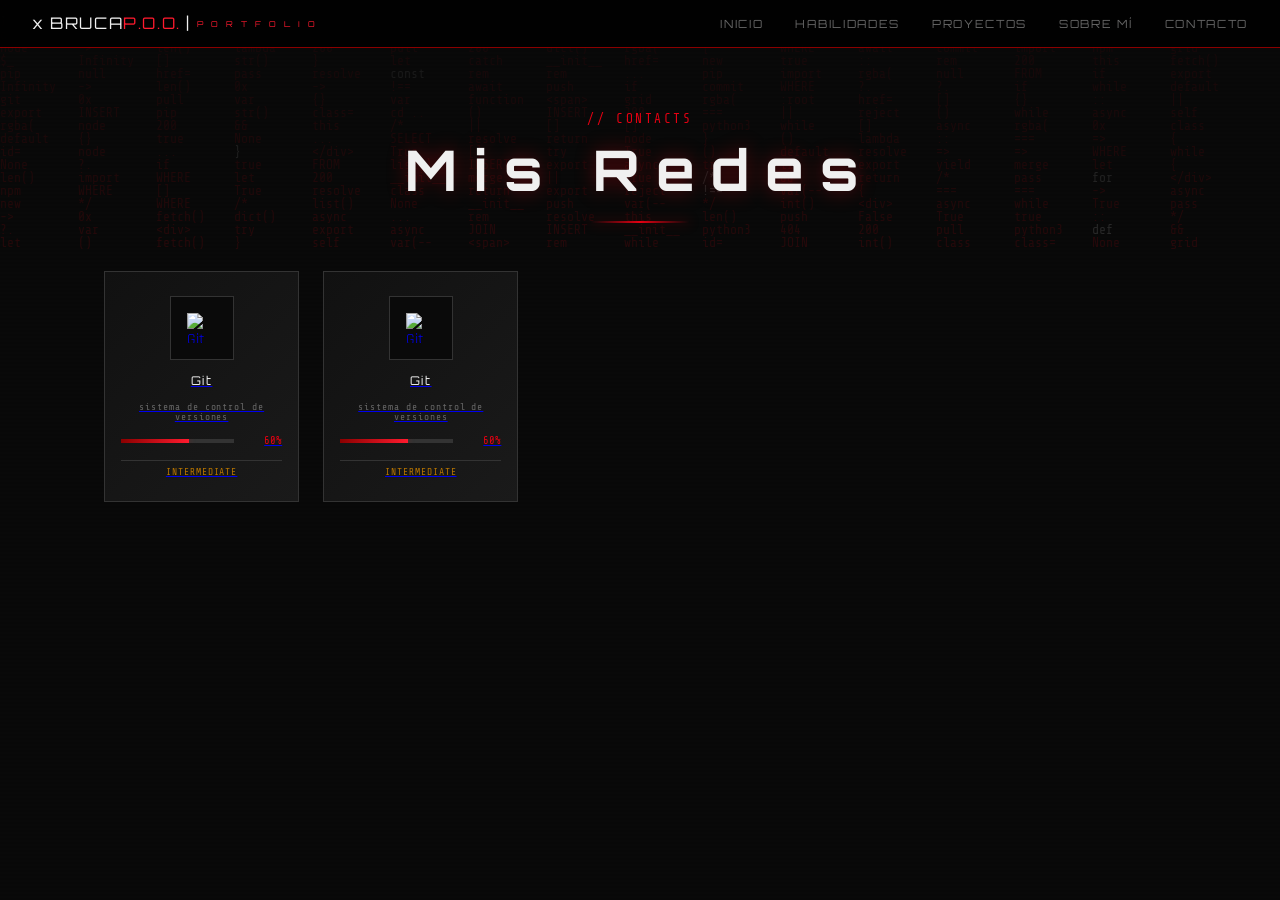
==== Contactos.html @ d3373715 "cambios en los detalles" ====
<!DOCTYPE html>
<html lang="es">
<head>
  <meta charset="UTF-8" />
  <meta name="viewport" content="width=device-width, initial-scale=1.0"/>
  <title>x BRUCAP.O.O. — Portfolio</title>

  <link rel="preconnect" href="https://fonts.googleapis.com"/>
  <link rel="preconnect" href="https://fonts.gstatic.com" crossorigin/>
  <link href="https://fonts.googleapis.com/css2?family=Share+Tech+Mono&family=Orbitron:wght@400;700;900&family=Rajdhani:wght@300;400;600;700&display=swap" rel="stylesheet"/>
  <link href="https://fonts.googleapis.com/css2?family=Material+Symbols+Outlined:opsz,wght,FILL,GRAD@24,200,0,0" rel="stylesheet"/>

  <link rel="stylesheet" href="styles.css"/>
</head>
<body>

  <!-- Fondo animado de código cayendo -->
  <canvas id="matrix-canvas"></canvas>
  <!-- Efecto de líneas horizontales tipo CRT -->
  <div class="scanlines"></div>

  <!-- =============================================
       NAVBAR
  ============================================= -->
  <nav class="navbar" id="navbar">
    <div class="nav-logo">
      <span class="nav-logo-text">x BRUCA<span class="nav-poo">P.O.O.</span></span>
      <span class="nav-logo-text"> | </span>
      <span class="nav-logo-text-small">PORTFOLIO</span>
    </div>
    <button class="nav-toggle" id="nav-toggle" aria-label="Menú">
      <span class="material-symbols-outlined">menu</span>
    </button>
    <ul class="nav-links" id="nav-links">
      <li><a href="https://xbrucapoo.github.io/Portfoleo-/"      class="nav-link">INICIO</a></li>
      <li><a href="https://xbrucapoo.github.io/Portfoleo-/"      class="nav-link">HABILIDADES</a></li>
      <li><a href="https://xbrucapoo.github.io/Portfoleo-/"      class="nav-link">PROYECTOS</a></li>
      <li><a href="https://xbrucapoo.github.io/Portfoleo-/-mi"   class="nav-link">SOBRE MÍ</a></li>
      <li><a href="https://xbrucapoo.github.io/Portfoleo-/"      class="nav-link">CONTACTO</a></li>
    </ul>
  </nav>

  <!-- =============================================
       SECCIÓN REDES / HABILIDADES

       CAMBIO PRINCIPAL: cada skill-card ahora es un
       elemento <a> (anchor) en lugar de un <div>.
       Esto lo convierte en un botón/link clickeable
       sin cambiar nada de su estética visual.

       Para agregar el link real de cada card:
         → reemplazá href="#placeholder-nombre"
           por la URL que corresponda.
         → target="_blank" abre en nueva pestaña.
         → rel="noopener noreferrer" es seguridad
           estándar para links externos.
  ============================================= -->
  <section class="section" id="habilidades">

    <div class="section-header">
      <span class="section-tag mw2-reveal">// CONTACTS</span>
      <h2 class="section-title mw2-reveal mw2-delay-1">Mis Redes</h2>
      <div class="section-line mw2-reveal mw2-delay-2"></div>
    </div>

    <!-- skills-grid: ahora con justify-content:center para centrar las cards -->
    <div class="skills-grid">

      <!-- ——— Git ——— -->
      <a class="skill-card mw2-reveal"
         href="https://www.youtube.com/@xbrucapoo106"
         target="_blank"
         rel="noopener noreferrer"
         data-percent="60"
         data-level="Intermediate">
        <div class="skill-icon-wrap">
          <img class="leguaje_img" src="https://mas-seguidores.com.ar/assets/images/youtube_logotipo.webp" alt="Git">
        </div>
        <p class="skill-name">Git</p>
        <span class="tipo_de_lenguaje">sistema de control de versiones</span>
        <div class="skill-bar-wrap">
          <div class="skill-bar"><div class="skill-fill"></div></div>
          <span class="skill-percent-label">60%</span>
        </div>
        <span class="skill-level_2">Intermediate</span>
      </a>

      <!-- ——— Git ——— -->
      <a class="skill-card mw2-reveal"
         href="https://www.youtube.com/@xbrucapoo106"
         target="_blank"
         rel="noopener noreferrer"
         data-percent="60"
         data-level="Intermediate">
        <div class="skill-icon-wrap">
          <img class="leguaje_img" src="https://mas-seguidores.com.ar/assets/images/youtube_logotipo.webp" alt="Git">
        </div>
        <p class="skill-name">Git</p>
        <span class="tipo_de_lenguaje">sistema de control de versiones</span>
        <div class="skill-bar-wrap">
          <div class="skill-bar"><div class="skill-fill"></div></div>
          <span class="skill-percent-label">60%</span>
        </div>
        <span class="skill-level_2">Intermediate</span>
      </a>

      <!-- ——— Plantilla para futuras cards ———
           Cuando agregues más, usá esta estructura:

      <a class="skill-card mw2-reveal"
         href="#placeholder-nombre"
         target="_blank"
         rel="noopener noreferrer"
         data-percent="XX"
         data-level="Nivel">
        <div class="skill-icon-wrap">
          <img class="leguaje_img" src="URL_DEL_ICONO" alt="Nombre">
        </div>
        <p class="skill-name">Nombre</p>
        <span class="tipo_de_lenguaje">descripción</span>
        <div class="skill-bar-wrap">
          <div class="skill-bar"><div class="skill-fill"></div></div>
          <span class="skill-percent-label">XX%</span>
        </div>
        <span class="skill-level_2">Nivel</span>
      </a>
      -->

    </div>
  </section>

  <script src="script.js"></script>
</body>
</html>
---- styles.css ----
/* =============================================
   styles.css — Portfolio x BRUCAP.O.O.
   Temática: futurista roja / BO3 / Absolute Solver
============================================= */

/* =============================================
   PALETA DE COLORES CENTRAL
============================================= */
:root {
  --red:         #e60012;
  --red-bright:  #ff1a2e;
  --red-dim:     #8b0000;
  --red-glow:    rgba(230,0,18,0.35);

  --black:       #000000;
  --black-1:     #0a0a0a;
  --black-2:     #111111;
  --black-3:     #1a1a1a;
  --black-4:     #222222;
  --grey:        #333333;
  --grey-light:  #666666;

  --white:       #f0f0f0;

  --code-keyword: #ff79c6;
  --code-string:  #f1fa8c;
  --orange: #b77400;
  --green: #009c22;
  --online-green: #00ff88;

  --font-mono:   'Share Tech Mono', monospace;
  --font-hud:    'Orbitron', sans-serif;
  --font-body:   'Rajdhani', sans-serif;
}


/* ——— RESET Y BASE ——— */
*, *::before, *::after {
  box-sizing: border-box;
  margin: 0;
  padding: 0;
}

html {
  scroll-behavior: smooth;
  font-size: 16px;
}

body {
  background-color: var(--black-1);
  color: var(--white);
  font-family: var(--font-body);
  overflow-x: hidden;
}


/* ——— CANVAS DE CÓDIGO (fondo) ——— */
#matrix-canvas {
  position: fixed;
  top: 0; left: 0;
  width: 100%; height: 100%;
  z-index: 0;
  opacity: 0.13;
  pointer-events: none;
}

/* ——— SCANLINES ——— */
.scanlines {
  position: fixed;
  top: 0; left: 0;
  width: 100%; height: 100%;
  z-index: 1;
  pointer-events: none;
  background: repeating-linear-gradient(
    to bottom,
    transparent,
    transparent 2px,
    rgba(0,0,0,0.07) 2px,
    rgba(0,0,0,0.07) 4px
  );
}


/* =============================================
   MATERIAL SYMBOLS OUTLINED
============================================= */
.material-symbols-outlined {
  font-variation-settings: 'FILL' 0, 'wght' 200, 'GRAD' 0, 'opsz' 24;
  display: inline-block;
  vertical-align: middle;
  line-height: 1;
  user-select: none;
  align-content: end;
  
}


/* =============================================
   ANIMACIÓN MW2-STYLE (descifrado de caracteres)
   ——————————————————————————————————————————
   FIX: Se usa visibility:hidden + opacity:0 para
   evitar que el texto sea visible antes de que JS
   active la animación. Solo opacity:0 no era
   suficiente porque el elemento seguía ocupando
   espacio con el texto renderizado visiblemente
   durante el primer frame de carga.
============================================= */

/* Estado inicial: COMPLETAMENTE INVISIBLE
   visibility:hidden oculta el contenido del elemento
   sin afectar el layout (el espacio se preserva).
   Esto elimina el flash de texto antes de la animación. */
.mw2-reveal {
  opacity: 0;
  visibility: hidden;
  transform: translateY(14px);
  /* La transición de visibility debe ser instantánea
     para que al activar mw2-active se muestre de inmediato
     y luego se aplique la transición de opacity/transform */
  transition: opacity 0.2s ease, transform 0.2s ease, visibility 0s linear 0.2s;
}

/* Al activar: primero visibility:visible (instantáneo),
   luego fade-in de opacity y slide de transform */
.mw2-reveal.mw2-active {
  opacity: 1;
  visibility: visible;
  transform: translateY(0);
  /* visibility se activa sin delay para que la transición
     de opacity sea visible desde el principio */
  transition: opacity 0.2s ease, transform 0.2s ease, visibility 0s linear 0s;
}

/* Delays escalonados para cascade en el hero */
.mw2-delay-1 { transition-delay: 0.08s; }
.mw2-delay-2 { transition-delay: 0.18s; }
.mw2-delay-3 { transition-delay: 0.30s; }
.mw2-delay-4 { transition-delay: 0.44s; }
.mw2-delay-5 { transition-delay: 0.58s; }

/* Carácter "ruido" durante el descifrado — rojo brillante */
.decipher-char {
  color: var(--red-bright);
  opacity: 0.85;
}

/* Carácter ya descifrado — hereda color del padre */
.decipher-done {
  color: inherit;
}


/* ——— ANIMACIÓN ESPECIAL para el H1 del hero ———
   El <h1> NO usa mw2-reveal porque contiene spans
   hijos con colores propios (.hero-x, .hero-poo).
   En su lugar usa una animación CSS pura de fade+slide
   para evitar que decipherText() destruya los spans internos
   y pierda los colores (el bug del P.O.O. blanco). */
.hero-name-animate {
  opacity: 0;
  transform: translateY(14px);
  animation: heroNameReveal 0.4s ease 0.13s forwards;
}

@keyframes heroNameReveal {
  from {
    opacity: 0;
    transform: translateY(14px);
  }
  to {
    opacity: 1;
    transform: translateY(0);
  }
}


/* ——— NAVBAR ——— */
.navbar {
  position: fixed;
  top: 0; left: 0; right: 0;
  z-index: 100;
  display: flex;
  align-items: center;
  justify-content: space-between;
  padding: 0.8rem 2rem;
  background: rgba(0,0,0,0.85);
  border-bottom: 1px solid var(--red-dim);
  backdrop-filter: blur(8px);
  -webkit-backdrop-filter: blur(8px);
}

.nav-logo {
  font-family: var(--font-hud);
  font-size: 1rem;
  letter-spacing: 0.1em;
  color: var(--white);
  text-align: justify;
}
.nav-logo-bracket { color: var(--red); }
.nav-poo          { color: var(--red-bright); }
.nav-logo-text-small {
  color: var(--red-bright);
  font-size: 0.5rem;
  letter-spacing: 1em;
  vertical-align: middle;
}

.nav-links {
  list-style: none;
  display: flex;
  gap: 2rem;
}

.nav-link {
  font-family: var(--font-hud);
  font-size: 0.7rem;
  color: var(--grey-light);
  text-decoration: none;
  letter-spacing: 0.15em;
  position: relative;
  transition: color 0.3s;
}
.nav-link::after {
  content: '';
  position: absolute;
  bottom: -4px; left: 0;
  width: 0; height: 1px;
  background: var(--red-bright);
  transition: width 0.3s;
  box-shadow: 0 0 6px var(--red-bright);
}
.nav-link:hover { color: var(--red-bright); }
.nav-link:hover::after { width: 100%; }

.nav-toggle {
  display: none;
  align-items: center;
  justify-content: center;
  background: none;
  border: 1px solid var(--red-dim);
  color: var(--red);
  cursor: pointer;
  padding: 4px 6px;
  transition: border-color 0.3s, color 0.3s;
}
.nav-toggle:hover {
  border-color: var(--red-bright);
  color: var(--red-bright);
}
.nav-toggle .material-symbols-outlined {
  font-size: 1.4rem;
}


/* ——— SECCIONES ——— */
.section {
  position: relative;
  z-index: 2;
  min-height: 100vh;
  padding: 7rem 4rem 4rem;
  max-width: 1200px;
  margin: 0 auto;
}

/* ——— ENCABEZADO DE SECCIÓN ——— */
.leguaje_img {
  width: 30px;
  height: 30px;
}

/* Íconos de devicon que son coloridos por defecto —
   se filtran a blanco para mantener la estética monocromática */
.skill-img-white {
  filter: brightness(0) invert(1);
}

.section-header {
  margin-bottom: 3rem;
  text-align: center;
}

.section-tag {
  font-family: var(--font-mono);
  font-size: 0.8rem;
  color: var(--red);
  letter-spacing: 0.2em;
  display: block;
  margin-bottom: 0.5rem;
}

.section-title {
  font-family: var(--font-hud);
  font-size: clamp(2rem, 5vw, 3.5rem);
  color: var(--white);
  letter-spacing: 0.3em;
  text-shadow: 0 0 20px var(--red-glow);
  position: relative;
  display: inline-block;
}

.section-line {
  width: 100px;
  height: 2px;
  background: linear-gradient(to right, transparent, var(--red), transparent);
  margin: 1rem auto 0;
  box-shadow: 0 0 12px var(--red-glow);
}


/* =============================================
   HERO
============================================= */
.hero {
  display: flex;
  flex-direction: column;
  justify-content: center;
  align-items: flex-start;
  padding-top: 8rem;
  min-height: 100vh;
}

.hero-subname {
  font-family: var(--font-mono);
  font-size: 0.9rem;
  color: var(--grey-light);
  letter-spacing: 0.3em;
  margin-bottom: 0.5rem;
  position: relative;
}

.hero-name {
  font-family: var(--font-hud);
  font-size: clamp(2.5rem, 9vw, 7rem);
  line-height: 1;
  letter-spacing: 0.05em;
  margin-bottom: 1.2rem;
}

.hero-x   { color: var(--white); }
.hero-poo {
  color: var(--red-bright);
  text-shadow:
    0 0 10px var(--red-bright),
    0 0 30px var(--red-glow),
    0 0 60px var(--red-glow);
  animation: flicker 4s infinite;
}

.hero-role {
  font-family: var(--font-mono);
  font-size: 1.1rem;
  color: var(--white);
  margin-bottom: 2.5rem;
  display: flex;
  align-items: center;
  gap: 0.5rem;
}
.role-prefix { color: var(--red); }

.cursor-blink {
  color: var(--red-bright);
  animation: blink 1s step-end infinite;
}

.code-rotator {
  width: 100%;
  max-width: 700px;
  margin-bottom: 2.5rem;
}

.code-block {
  font-family: var(--font-mono);
  font-size: 9px;
  color: var(--red-dim);
  line-height: 1.5;
  white-space: pre;
  overflow: hidden;
  padding: 1rem;
  border-left: 2px solid var(--red-dim);
  background: rgba(0,0,0,0.3);
  animation: code-fade-in 0.6s ease;
  max-height: 220px;
}

@keyframes code-fade-in {
  from { opacity: 0; transform: translateY(-8px); }
  to   { opacity: 1; transform: translateY(0); }
}

/* Botón primario / glitch */
.glitch-btn {
  position: relative;
  font-family: var(--font-hud);
  font-size: 0.8rem;
  letter-spacing: 0.2em;
  color: var(--white);
  background: transparent;
  border: 1px solid var(--red);
  padding: 0.75rem 1.8rem;
  cursor: pointer;
  text-decoration: none;
  display: inline-flex;
  align-items: center;
  gap: 0.5rem;
  overflow: hidden;
  transition: color 0.3s, border-color 0.3s;
}
.glitch-btn::before {
  content: '';
  position: absolute;
  bottom: 0; left: 0;
  width: 100%; height: 0;
  background: var(--red);
  z-index: 0;
  transition: height 0.3s ease;
}
.glitch-btn > * { position: relative; z-index: 1; }
.glitch-btn:hover::before { height: 100%; }
.glitch-btn:hover { color: var(--black); border-color: var(--red-bright); }
.glitch-btn::after {
  content: attr(data-text);
  position: absolute;
  top: 0; left: 0;
  width: 100%; height: 100%;
  display: flex;
  align-items: center;
  justify-content: center;
  color: var(--red-bright);
  clip-path: polygon(0 0, 100% 0, 100% 0, 0 0);
}
.glitch-btn:hover::after {
  animation: glitch-clip 0.4s steps(1) infinite;
}

.btn-icon { font-size: 1rem; }

.scroll-indicator {
  position: absolute;
  bottom: 2rem;
  left: 50%;
  transform: translateX(-50%);
  color: var(--red);
  animation: bounce 2s infinite;
}
.scroll-indicator .material-symbols-outlined {
  font-size: 2rem;
}

.hud-corner {
  position: absolute;
  width: 40px; height: 40px;
  pointer-events: none;
  z-index: 1;
}
.hud-tl { top: 5rem;    left: 1rem;  border-top: 2px solid var(--red); border-left: 2px solid var(--red); }
.hud-tr { top: 5rem;    right: 1rem; border-top: 2px solid var(--red); border-right: 2px solid var(--red); }
.hud-bl { bottom: 1rem; left: 1rem;  border-bottom: 2px solid var(--red); border-left: 2px solid var(--red); }
.hud-br { bottom: 1rem; right: 1rem; border-bottom: 2px solid var(--red); border-right: 2px solid var(--red); }

/* ——— GLITCH TEXT ——— */
.glitch-text { position: relative; display: inline-block; }
.glitch-text::before {
  content: attr(data-text);
  position: absolute;
  top: 0; left: -2px;
  color: var(--red-bright);
  clip-path: polygon(0 20%, 100% 20%, 100% 40%, 0 40%);
  animation: glitch-a 3s infinite steps(1);
  opacity: 0.7;
}
.glitch-text::after {
  content: attr(data-text);
  position: absolute;
  top: 0; left: 2px;
  color: var(--red-dim);
  clip-path: polygon(0 60%, 100% 60%, 100% 80%, 0 80%);
  animation: glitch-b 2.5s infinite steps(1);
  opacity: 0.6;
}


/* =============================================
   HABILIDADES — SKILL CARDS
============================================= */
.skills-grid {
  display: grid;
  grid-template-columns: repeat(auto-fill, minmax(160px, 1fr));
  gap: 1.5rem;
}

.skill-card {
  background: linear-gradient(135deg, var(--black-2), var(--black-3));
  border: 1px solid var(--grey);
  padding: 1.5rem 1rem;
  display: flex;
  flex-direction: column;
  align-items: center;
  gap: 0.8rem;
  position: relative;
  overflow: hidden;
  transition: border-color 0.3s, transform 0.3s;
  cursor: default;
}
.skill-card::before {
  content: '';
  position: absolute;
  top: 0; left: 0;
  width: 100%; height: 2px;
  background: var(--red);
  transform: scaleX(0);
  transform-origin: left;
  transition: transform 0.4s ease;
  box-shadow: 0 0 10px var(--red-glow);
}
.skill-card:hover::before { transform: scaleX(1); }
.skill-card:hover {
  border-color: var(--red-dim);
  transform: translateY(-4px);
}

.skill-icon-wrap {
  width: 64px; height: 64px;
  display: flex;
  align-items: center;
  justify-content: center;
  border: 1px solid var(--grey);
  background: var(--black-1);
  transition: border-color 0.3s, box-shadow 0.3s;
}
.skill-card:hover .skill-icon-wrap {
  border-color: var(--red);
  box-shadow: 0 0 12px var(--red-glow);
}

/* Ícono Material Symbols usado como fallback (CapCut) */
.skill-ms-icon {
  font-size: 2rem;
  color: var(--grey-light);
  transition: color 0.3s;
}
.skill-card:hover .skill-ms-icon { color: var(--red-bright); }

.skill-name {
  font-family: var(--font-hud);
  font-size: 0.75rem;
  letter-spacing: 0.1em;
  color: var(--white);
}

.skill-bar-wrap {
  width: 100%;
  display: flex;
  align-items: center;
  gap: 0.5rem;
}

.skill-bar {
  flex: 1;
  height: 4px;
  background: var(--grey);
  overflow: hidden;
}

.skill-fill {
  height: 100%;
  width: 0;
  background: linear-gradient(to right, var(--red-dim), var(--red-bright));
  box-shadow: 0 0 6px var(--red-glow);
  transition: width 1.2s ease;
}

.skill-percent-label {
  font-family: var(--font-mono);
  font-size: 0.65rem;
  color: var(--red);
  min-width: 2.5rem;
  text-align: right;
}

.tipo_de_lenguaje {
  font-family: var(--font-mono);
  font-size: 0.6rem;
  color: var(--grey-light);
  letter-spacing: 0.1em;
  padding-top: 0.1rem;
  width: 100%;
  text-align: center;
}

.skill-level_1 {
  font-family: var(--font-mono);
  font-size: 0.6rem;
  color: var(--red);
  letter-spacing: 0.1em;
  text-transform: uppercase;
  border-top: 1px solid var(--grey);
  padding-top: 0.4rem;
  width: 100%;
  text-align: center;
}

.skill-level_2 {
  font-family: var(--font-mono);
  font-size: 0.6rem;
  color: var(--orange);
  letter-spacing: 0.1em;
  text-transform: uppercase;
  border-top: 1px solid var(--grey);
  padding-top: 0.4rem;
  width: 100%;
  text-align: center;
}

.skill-level_3 {
  font-family: var(--font-mono);
  font-size: 0.6rem;
  color: var(--green);
  letter-spacing: 0.1em;
  text-transform: uppercase;
  border-top: 1px solid var(--grey);
  padding-top: 0.4rem;
  width: 100%;
  text-align: center;
}


/* =============================================
   PROYECTOS — FLIP CARDS
============================================= */
.projects-grid {
  display: grid;
  grid-template-columns: repeat(auto-fill, minmax(240px, 1fr));
  gap: 2rem;
}

.flip-card {
  perspective: 1000px;
  height: 260px;
  cursor: pointer;
}

.flip-inner {
  position: relative;
  width: 100%; height: 100%;
  transform-style: preserve-3d;
  transition: transform 0.7s cubic-bezier(0.4, 0.2, 0.2, 1);
}

.flip-card:hover .flip-inner { transform: rotateY(180deg); }

.flip-front,
.flip-back {
  position: absolute;
  width: 100%; height: 100%;
  backface-visibility: hidden;
  -webkit-backface-visibility: hidden;
  border: 1px solid var(--grey);
  display: flex;
  flex-direction: column;
  align-items: center;
  justify-content: center;
  padding: 1.5rem;
  gap: 0.7rem;
  background: linear-gradient(135deg, var(--black-2), var(--black-3));
}

.flip-front { border-top: 2px solid var(--red); }

.project-icon {
  font-size: 3rem;
  color: var(--red);
  filter: drop-shadow(0 0 8px var(--red-glow));
}

.project-title {
  font-family: var(--font-hud);
  font-size: 1rem;
  letter-spacing: 0.2em;
  color: var(--white);
}

.project-tag {
  font-family: var(--font-mono);
  font-size: 0.7rem;
  color: var(--grey-light);
}

.flip-back {
  background: linear-gradient(135deg, var(--black-3), var(--black-4));
  border-top: 2px solid var(--red-bright);
  transform: rotateY(180deg);
  text-align: center;
  gap: 0.8rem;
}

.project-back-title {
  font-family: var(--font-hud);
  font-size: 0.85rem;
  letter-spacing: 0.2em;
  color: var(--red-bright);
}

.project-desc {
  font-size: 0.85rem;
  color: var(--grey-light);
  line-height: 1.4;
}

.project-techs {
  display: flex;
  flex-wrap: wrap;
  gap: 0.4rem;
  justify-content: center;
}

.tech-tag {
  font-family: var(--font-mono);
  font-size: 0.6rem;
  color: var(--red);
  border: 1px solid var(--red-dim);
  padding: 0.15rem 0.5rem;
  letter-spacing: 0.1em;
}

.btn-small {
  font-family: var(--font-hud);
  font-size: 0.65rem;
  letter-spacing: 0.15em;
  color: var(--red-bright);
  text-decoration: none;
  border: 1px solid var(--red-bright);
  padding: 0.4rem 0.9rem;
  transition: background 0.3s, color 0.3s;
  margin-top: 0.3rem;
}
.btn-small:hover {
  background: var(--red-bright);
  color: var(--black);
}


/* =============================================
   SOBRE MÍ
============================================= */
.about-wrap {
  display: grid;
  grid-template-columns: 280px 1fr;
  gap: 4rem;
  align-items: start;
}

.avatar-ring-outer {
  width: 180px; height: 180px;
  border: 2px solid var(--red-dim);
  border-radius: 50%;
  display: flex;
  align-items: center;
  justify-content: center;
  margin: 0 auto 1.5rem;
  animation: spin-slow 12s linear infinite;
  position: relative;
}
.avatar-ring-outer::before {
  content: '';
  position: absolute;
  top: -4px; left: 50%;
  width: 8px; height: 8px;
  background: var(--red-bright);
  border-radius: 50%;
  box-shadow: 0 0 10px var(--red-bright);
  transform: translateX(-50%);
}

.avatar-ring-inner {
  width: 140px; height: 140px;
  border: 1px solid var(--grey);
  border-radius: 50%;
  display: flex;
  align-items: center;
  justify-content: center;
  background: var(--black-2);
}

.avatar-initials {
  font-family: var(--font-hud);
  font-size: 2.5rem;
  color: var(--red-bright);
  text-shadow: 0 0 20px var(--red-glow);
}

.avatar-stats {
  display: flex;
  flex-direction: column;
  gap: 0.5rem;
}

.stat-row {
  display: flex;
  align-items: center;
  gap: 0.5rem;
  font-family: var(--font-mono);
  font-size: 0.7rem;
  border-left: 2px solid var(--red-dim);
  padding-left: 0.6rem;
}

.stat-icon {
  font-size: 0.9rem;
  color: var(--red);
  flex-shrink: 0;
}

.stat-label { color: var(--red); min-width: 55px; }
.stat-val   { color: var(--grey-light); }

.blink-green {
  color: var(--online-green);
  animation: blink 1.2s step-end infinite;
}

.about-paragraph {
  font-size: 1rem;
  color: var(--grey-light);
  line-height: 1.8;
  margin-bottom: 1.2rem;
  font-family: var(--font-body);
}
.about-paragraph strong { color: var(--white); }

.about-code-line {
  font-family: var(--font-mono);
  font-size: 0.85rem;
  color: var(--grey-light);
  border-left: 2px solid var(--red);
  padding: 0.5rem 1rem;
  background: rgba(0,0,0,0.2);
  margin-top: 1rem;
}
.code-kw  { color: var(--code-keyword); }
.code-str { color: var(--code-string); }


/* =============================================
   CONTACTO
============================================= */
.contact-wrap {
  max-width: 600px;
  margin: 0 auto;
}

.contact-form-box {
  display: flex;
  flex-direction: column;
  gap: 1.5rem;
  background: linear-gradient(135deg, var(--black-2), var(--black-3));
  border: 1px solid var(--grey);
  border-top: 2px solid var(--red);
  padding: 2.5rem;
}

.form-row { display: flex; flex-direction: column; gap: 0.4rem; }

.form-label {
  font-family: var(--font-mono);
  font-size: 0.65rem;
  color: var(--red);
  letter-spacing: 0.15em;
  display: flex;
  align-items: center;
  gap: 0.3rem;
}

.form-icon {
  font-size: 0.85rem;
  color: var(--red-bright);
}

.form-input,
.form-textarea {
  background: var(--black-1);
  border: 1px solid var(--grey);
  border-bottom: 1px solid var(--red-dim);
  color: var(--white);
  font-family: var(--font-mono);
  font-size: 0.85rem;
  padding: 0.7rem;
  outline: none;
  transition: border-color 0.3s, box-shadow 0.3s;
  resize: none;
}
.form-input:focus,
.form-textarea:focus {
  border-color: var(--red-bright);
  box-shadow: 0 0 8px var(--red-glow);
}
.form-textarea { min-height: 130px; }
.form-input::placeholder,
.form-textarea::placeholder { color: var(--grey); }

.btn-primary {
  font-family: var(--font-hud);
  font-size: 0.8rem;
  letter-spacing: 0.2em;
  color: var(--white);
  background: transparent;
  border: 1px solid var(--red);
  padding: 0.75rem 1.8rem;
  cursor: pointer;
  text-decoration: none;
  display: inline-flex;
  align-items: center;
  gap: 0.5rem;
  overflow: hidden;
  position: relative;
  transition: color 0.3s, border-color 0.3s;
  z-index: 0;
}
.btn-primary::before {
  content: '';
  position: absolute;
  bottom: 0; left: 0;
  width: 100%; height: 0;
  background: var(--red);
  z-index: -1;
  transition: height 0.3s ease;
}
.btn-primary:hover::before { height: 100%; }
.btn-primary:hover { color: var(--black); border-color: var(--red-bright); }


/* =============================================
   FOOTER
============================================= */
.footer {
  position: relative;
  z-index: 2;
  padding: 2.5rem 2rem 1.5rem;
  text-align: center;
  background: var(--black);
  display: flex;
  flex-direction: column;
  align-items: center;
  gap: 1.2rem;
}

.footer-line {
  width: 100%;
  height: 1px;
  background: linear-gradient(to right, transparent, var(--red), transparent);
  box-shadow: 0 0 12px var(--red-glow);
  margin-bottom: 0.5rem;
}

.footer-copy {
  font-family: var(--font-hud);
  font-size: 0.8rem;
  letter-spacing: 0.2em;
  color: var(--grey-light);
}
.footer-bracket { color: var(--grey); }
.footer-poo     { color: var(--red-bright); }

.footer-socials {
  display: flex;
  gap: 1.5rem;
  flex-wrap: wrap;
  justify-content: center;
}

.social-btn {
  display: flex;
  align-items: center;
  gap: 0.5rem;
  padding: 0.6rem 1.2rem;
  border: 1px solid var(--grey);
  color: var(--grey-light);
  text-decoration: none;
  font-family: var(--font-hud);
  font-size: 0.65rem;
  letter-spacing: 0.1em;
  transition: border-color 0.3s, color 0.3s, box-shadow 0.3s;
  position: relative;
  overflow: hidden;
}
.social-btn::before {
  content: '';
  position: absolute;
  bottom: 0; left: 0;
  width: 100%; height: 0;
  background: var(--red-dim);
  z-index: 0;
  transition: height 0.3s;
}
.social-btn:hover::before { height: 100%; }
.social-btn:hover {
  border-color: var(--red-bright);
  color: var(--white);
  box-shadow: 0 0 12px var(--red-glow);
}
.social-btn > * { position: relative; z-index: 1; }

.social-icon-ms { font-size: 1.1rem; }

.footer-bottom {
  font-family: var(--font-mono);
  font-size: 0.6rem;
  color: var(--grey);
  letter-spacing: 0.2em;
  display: flex;
  align-items: center;
  gap: 0.4rem;
}

.footer-icon {
  font-size: 0.9rem;
  color: var(--red-dim);
  animation: blink 2s step-end infinite;
}
 
/* =============================================
   KEYFRAMES
============================================= */

@keyframes flicker {
  0%,96%,100% { opacity: 1; }
  97%          { opacity: 0.4; }
  98%          { opacity: 1; }
  99%          { opacity: 0.2; }
}

@keyframes blink {
  0%, 100% { opacity: 1; }
  50%       { opacity: 0; }
}

@keyframes bounce {
  0%, 100% { transform: translateX(-50%) translateY(0); }
  50%       { transform: translateX(-50%) translateY(8px); }
}

@keyframes spin-slow {
  from { transform: rotate(0deg); }
  to   { transform: rotate(360deg); }
}

@keyframes glitch-a {
  0%,100% { clip-path: polygon(0 20%, 100% 20%, 100% 40%, 0 40%); transform: translate(-2px,0); }
  25%      { clip-path: polygon(0 55%, 100% 55%, 100% 70%, 0 70%); transform: translate(2px,0); }
  50%      { clip-path: polygon(0  5%, 100%  5%, 100% 15%, 0 15%); transform: translate(0,0); }
  75%      { clip-path: polygon(0 80%, 100% 80%, 100% 95%, 0 95%); transform: translate(-1px,0); }
}

@keyframes glitch-b {
  0%,100% { clip-path: polygon(0 60%, 100% 60%, 100% 80%, 0 80%); transform: translate(2px,0); }
  33%      { clip-path: polygon(0 30%, 100% 30%, 100% 50%, 0 50%); transform: translate(-2px,0); }
  66%      { clip-path: polygon(0 70%, 100% 70%, 100% 85%, 0 85%); transform: translate(1px,0); }
}

@keyframes glitch-clip {
  0%   { clip-path: polygon(0 10%, 100% 10%, 100% 30%, 0 30%); transform: translate(-3px); }
  25%  { clip-path: polygon(0 50%, 100% 50%, 100% 70%, 0 70%); transform: translate(3px); }
  50%  { clip-path: polygon(0 80%, 100% 80%, 100% 100%, 0 100%); transform: translate(-2px); }
  75%  { clip-path: polygon(0 0,   100% 0,   100% 20%, 0 20%); transform: translate(2px); }
  100% { clip-path: polygon(0 10%, 100% 10%, 100% 30%, 0 30%); transform: translate(0); }
}


/* =============================================
   RESPONSIVE — MOBILE
============================================= */
@media (max-width: 768px) {
  .section { padding: 5rem 1.2rem 3rem; }

  .hero { align-items: center; text-align: center; }
  .hero-role    { justify-content: center; }
  .code-rotator { max-width: 100%; }

  .nav-links {
    display: none;
    flex-direction: column;
    position: absolute;
    top: 100%; left: 0; right: 0;
    background: rgba(0,0,0,0.97);
    border-bottom: 1px solid var(--red-dim);
    padding: 1rem 0;
    gap: 1rem;
    align-items: center;
  }
  .nav-links.open { display: flex; }
  .nav-toggle     { display: flex; }

  .about-wrap     { grid-template-columns: 1fr; gap: 2rem; }
  .skills-grid    { grid-template-columns: repeat(2, 1fr); }
  .projects-grid  { grid-template-columns: 1fr; }
  .footer-socials { gap: 0.8rem; }
  .social-btn     { padding: 0.5rem 0.8rem; }
  .hud-corner     { width: 20px; height: 20px; }
}

@media (min-width: 769px) and (max-width: 1024px) {
  .section    { padding: 6rem 2rem 3rem; }
  .about-wrap { grid-template-columns: 220px 1fr; gap: 2rem; }
}
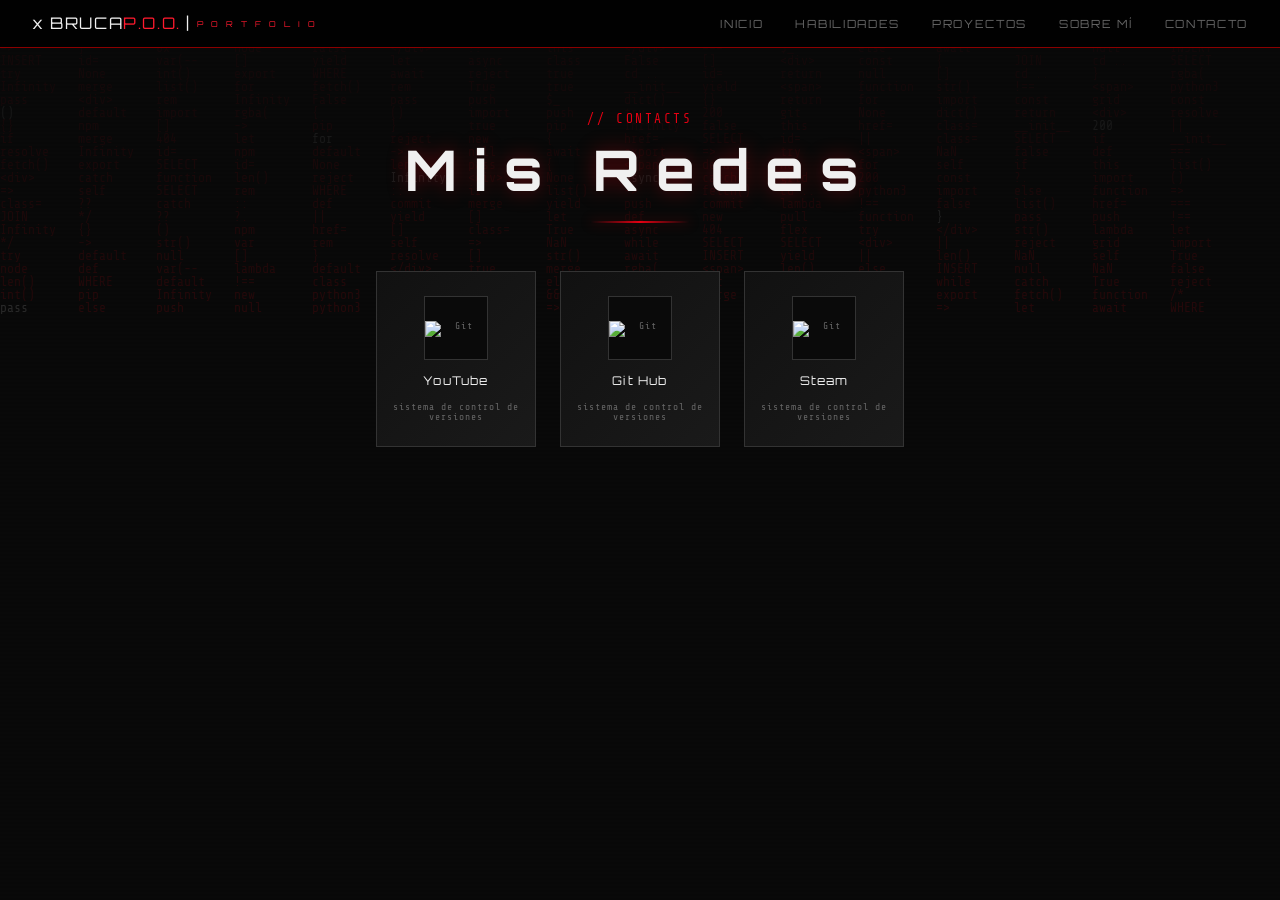
==== commit bfea02a5: "nuevos HTML y pagina de contacto" ====
--- a/Contactos.html
+++ b/Contactos.html
@@ -63,68 +63,51 @@
       <div class="section-line mw2-reveal mw2-delay-2"></div>
     </div>
 
-    <!-- skills-grid: ahora con justify-content:center para centrar las cards -->
-    <div class="skills-grid">
+    <!-- contact-grid: ahora con justify-content:center para centrar las cards -->
+    <div class="contact-grid">
 
-      <!-- ——— Git ——— -->
-      <a class="skill-card mw2-reveal"
-         href="https://www.youtube.com/@xbrucapoo106"
+      <!-- ——— YouTube ——— -->
+      <a class="contact-card mw2-reveal"
+         href="#git-placeholder"
          target="_blank"
          rel="noopener noreferrer"
-         data-percent="60"
          data-level="Intermediate">
-        <div class="skill-icon-wrap">
-          <img class="leguaje_img" src="https://mas-seguidores.com.ar/assets/images/youtube_logotipo.webp" alt="Git">
+        <div class="contact-icon-wrap">
+          <img class="img_comunication" src="https://images.icon-icons.com/1488/PNG/512/5295-youtube-i_102568.png" alt="Git">
         </div>
-        <p class="skill-name">Git</p>
+        <p class="contact-name">YouTube</p>
+        <!-- Descripción corta del lenguaje/herramienta -->
         <span class="tipo_de_lenguaje">sistema de control de versiones</span>
-        <div class="skill-bar-wrap">
-          <div class="skill-bar"><div class="skill-fill"></div></div>
-          <span class="skill-percent-label">60%</span>
-        </div>
-        <span class="skill-level_2">Intermediate</span>
       </a>
 
-      <!-- ——— Git ——— -->
-      <a class="skill-card mw2-reveal"
-         href="https://www.youtube.com/@xbrucapoo106"
+      <!-- ——— Git Hub ——— -->
+      <a class="contact-card mw2-reveal"
+         href="#git-placeholder"
          target="_blank"
          rel="noopener noreferrer"
-         data-percent="60"
          data-level="Intermediate">
-        <div class="skill-icon-wrap">
-          <img class="leguaje_img" src="https://mas-seguidores.com.ar/assets/images/youtube_logotipo.webp" alt="Git">
+        <div class="contact-icon-wrap">
+          <img class="img_comunication" src="https://images.icon-icons.com/3685/PNG/512/github_logo_icon_229278.png" alt="Git">
         </div>
-        <p class="skill-name">Git</p>
+        <p class="contact-name">Git Hub</p>
+        <!-- Descripción corta del lenguaje/herramienta -->
         <span class="tipo_de_lenguaje">sistema de control de versiones</span>
-        <div class="skill-bar-wrap">
-          <div class="skill-bar"><div class="skill-fill"></div></div>
-          <span class="skill-percent-label">60%</span>
-        </div>
-        <span class="skill-level_2">Intermediate</span>
       </a>
 
-      <!-- ——— Plantilla para futuras cards ———
-           Cuando agregues más, usá esta estructura:
-
-      <a class="skill-card mw2-reveal"
-         href="#placeholder-nombre"
+      <!-- ——— Steam ——— -->
+      <a class="contact-card mw2-reveal"
+         href="#git-placeholder"
          target="_blank"
          rel="noopener noreferrer"
-         data-percent="XX"
-         data-level="Nivel">
-        <div class="skill-icon-wrap">
-          <img class="leguaje_img" src="URL_DEL_ICONO" alt="Nombre">
+         data-level="Intermediate">
+        <div class="contact-icon-wrap">
+          <img class="img_comunication" src="https://cdn.freebiesupply.com/images/large/2x/steam-logo-black-transparent.png" alt="Git">
         </div>
-        <p class="skill-name">Nombre</p>
-        <span class="tipo_de_lenguaje">descripción</span>
-        <div class="skill-bar-wrap">
-          <div class="skill-bar"><div class="skill-fill"></div></div>
-          <span class="skill-percent-label">XX%</span>
-        </div>
-        <span class="skill-level_2">Nivel</span>
+        <p class="contact-name">Steam</p>
+        <!-- Descripción corta del lenguaje/herramienta -->
+        <span class="tipo_de_lenguaje">sistema de control de versiones</span>
       </a>
-      -->
+
 
     </div>
   </section>
--- a/styles.css
+++ b/styles.css
@@ -91,86 +91,41 @@
   line-height: 1;
   user-select: none;
   align-content: end;
-  
-}
-
-
-/* =============================================
-   ANIMACIÓN MW2-STYLE (descifrado de caracteres)
-   ——————————————————————————————————————————
-   FIX: Se usa visibility:hidden + opacity:0 para
-   evitar que el texto sea visible antes de que JS
-   active la animación. Solo opacity:0 no era
-   suficiente porque el elemento seguía ocupando
-   espacio con el texto renderizado visiblemente
-   durante el primer frame de carga.
-============================================= */
-
-/* Estado inicial: COMPLETAMENTE INVISIBLE
-   visibility:hidden oculta el contenido del elemento
-   sin afectar el layout (el espacio se preserva).
-   Esto elimina el flash de texto antes de la animación. */
+}
+
+
+/* =============================================
+   ANIMACIÓN MW2-STYLE
+============================================= */
 .mw2-reveal {
   opacity: 0;
   visibility: hidden;
   transform: translateY(14px);
-  /* La transición de visibility debe ser instantánea
-     para que al activar mw2-active se muestre de inmediato
-     y luego se aplique la transición de opacity/transform */
   transition: opacity 0.2s ease, transform 0.2s ease, visibility 0s linear 0.2s;
 }
-
-/* Al activar: primero visibility:visible (instantáneo),
-   luego fade-in de opacity y slide de transform */
 .mw2-reveal.mw2-active {
   opacity: 1;
   visibility: visible;
   transform: translateY(0);
-  /* visibility se activa sin delay para que la transición
-     de opacity sea visible desde el principio */
   transition: opacity 0.2s ease, transform 0.2s ease, visibility 0s linear 0s;
 }
-
-/* Delays escalonados para cascade en el hero */
 .mw2-delay-1 { transition-delay: 0.08s; }
 .mw2-delay-2 { transition-delay: 0.18s; }
 .mw2-delay-3 { transition-delay: 0.30s; }
 .mw2-delay-4 { transition-delay: 0.44s; }
 .mw2-delay-5 { transition-delay: 0.58s; }
 
-/* Carácter "ruido" durante el descifrado — rojo brillante */
-.decipher-char {
-  color: var(--red-bright);
-  opacity: 0.85;
-}
-
-/* Carácter ya descifrado — hereda color del padre */
-.decipher-done {
-  color: inherit;
-}
-
-
-/* ——— ANIMACIÓN ESPECIAL para el H1 del hero ———
-   El <h1> NO usa mw2-reveal porque contiene spans
-   hijos con colores propios (.hero-x, .hero-poo).
-   En su lugar usa una animación CSS pura de fade+slide
-   para evitar que decipherText() destruya los spans internos
-   y pierda los colores (el bug del P.O.O. blanco). */
+.decipher-char { color: var(--red-bright); opacity: 0.85; }
+.decipher-done { color: inherit; }
+
 .hero-name-animate {
   opacity: 0;
   transform: translateY(14px);
   animation: heroNameReveal 0.4s ease 0.13s forwards;
 }
-
 @keyframes heroNameReveal {
-  from {
-    opacity: 0;
-    transform: translateY(14px);
-  }
-  to {
-    opacity: 1;
-    transform: translateY(0);
-  }
+  from { opacity: 0; transform: translateY(14px); }
+  to   { opacity: 1; transform: translateY(0); }
 }
 
 
@@ -205,11 +160,7 @@
   vertical-align: middle;
 }
 
-.nav-links {
-  list-style: none;
-  display: flex;
-  gap: 2rem;
-}
+.nav-links { list-style: none; display: flex; gap: 2rem; }
 
 .nav-link {
   font-family: var(--font-hud);
@@ -243,13 +194,8 @@
   padding: 4px 6px;
   transition: border-color 0.3s, color 0.3s;
 }
-.nav-toggle:hover {
-  border-color: var(--red-bright);
-  color: var(--red-bright);
-}
-.nav-toggle .material-symbols-outlined {
-  font-size: 1.4rem;
-}
+.nav-toggle:hover { border-color: var(--red-bright); color: var(--red-bright); }
+.nav-toggle .material-symbols-outlined { font-size: 1.4rem; }
 
 
 /* ——— SECCIONES ——— */
@@ -268,16 +214,11 @@
   height: 30px;
 }
 
-/* Íconos de devicon que son coloridos por defecto —
-   se filtran a blanco para mantener la estética monocromática */
 .skill-img-white {
   filter: brightness(0) invert(1);
 }
 
-.section-header {
-  margin-bottom: 3rem;
-  text-align: center;
-}
+.section-header { margin-bottom: 3rem; text-align: center; }
 
 .section-tag {
   font-family: var(--font-mono);
@@ -362,11 +303,7 @@
   animation: blink 1s step-end infinite;
 }
 
-.code-rotator {
-  width: 100%;
-  max-width: 700px;
-  margin-bottom: 2.5rem;
-}
+.code-rotator { width: 100%; max-width: 700px; margin-bottom: 2.5rem; }
 
 .code-block {
   font-family: var(--font-mono);
@@ -387,7 +324,6 @@
   to   { opacity: 1; transform: translateY(0); }
 }
 
-/* Botón primario / glitch */
 .glitch-btn {
   position: relative;
   font-family: var(--font-hud);
@@ -428,9 +364,7 @@
   color: var(--red-bright);
   clip-path: polygon(0 0, 100% 0, 100% 0, 0 0);
 }
-.glitch-btn:hover::after {
-  animation: glitch-clip 0.4s steps(1) infinite;
-}
+.glitch-btn:hover::after { animation: glitch-clip 0.4s steps(1) infinite; }
 
 .btn-icon { font-size: 1rem; }
 
@@ -442,22 +376,14 @@
   color: var(--red);
   animation: bounce 2s infinite;
 }
-.scroll-indicator .material-symbols-outlined {
-  font-size: 2rem;
-}
-
-.hud-corner {
-  position: absolute;
-  width: 40px; height: 40px;
-  pointer-events: none;
-  z-index: 1;
-}
+.scroll-indicator .material-symbols-outlined { font-size: 2rem; }
+
+.hud-corner { position: absolute; width: 40px; height: 40px; pointer-events: none; z-index: 1; }
 .hud-tl { top: 5rem;    left: 1rem;  border-top: 2px solid var(--red); border-left: 2px solid var(--red); }
 .hud-tr { top: 5rem;    right: 1rem; border-top: 2px solid var(--red); border-right: 2px solid var(--red); }
 .hud-bl { bottom: 1rem; left: 1rem;  border-bottom: 2px solid var(--red); border-left: 2px solid var(--red); }
 .hud-br { bottom: 1rem; right: 1rem; border-bottom: 2px solid var(--red); border-right: 2px solid var(--red); }
 
-/* ——— GLITCH TEXT ——— */
 .glitch-text { position: relative; display: inline-block; }
 .glitch-text::before {
   content: attr(data-text);
@@ -482,6 +408,7 @@
 /* =============================================
    HABILIDADES — SKILL CARDS
 ============================================= */
+
 .skills-grid {
   display: grid;
   grid-template-columns: repeat(auto-fill, minmax(160px, 1fr));
@@ -577,6 +504,7 @@
   text-align: right;
 }
 
+
 .tipo_de_lenguaje {
   font-family: var(--font-mono);
   font-size: 0.6rem;
@@ -587,6 +515,7 @@
   text-align: center;
 }
 
+/* skill-level_1: rojo — nivel básico/junior */
 .skill-level_1 {
   font-family: var(--font-mono);
   font-size: 0.6rem;
@@ -599,6 +528,7 @@
   text-align: center;
 }
 
+/* skill-level_2: naranja — nivel intermedio */
 .skill-level_2 {
   font-family: var(--font-mono);
   font-size: 0.6rem;
@@ -611,6 +541,7 @@
   text-align: center;
 }
 
+/* skill-level_3: verde — nivel experto */
 .skill-level_3 {
   font-family: var(--font-mono);
   font-size: 0.6rem;
@@ -633,11 +564,7 @@
   gap: 2rem;
 }
 
-.flip-card {
-  perspective: 1000px;
-  height: 260px;
-  cursor: pointer;
-}
+.flip-card { perspective: 1000px; height: 260px; cursor: pointer; }
 
 .flip-inner {
   position: relative;
@@ -645,7 +572,6 @@
   transform-style: preserve-3d;
   transition: transform 0.7s cubic-bezier(0.4, 0.2, 0.2, 1);
 }
-
 .flip-card:hover .flip-inner { transform: rotateY(180deg); }
 
 .flip-front,
@@ -672,18 +598,8 @@
   filter: drop-shadow(0 0 8px var(--red-glow));
 }
 
-.project-title {
-  font-family: var(--font-hud);
-  font-size: 1rem;
-  letter-spacing: 0.2em;
-  color: var(--white);
-}
-
-.project-tag {
-  font-family: var(--font-mono);
-  font-size: 0.7rem;
-  color: var(--grey-light);
-}
+.project-title { font-family: var(--font-hud); font-size: 1rem; letter-spacing: 0.2em; color: var(--white); }
+.project-tag   { font-family: var(--font-mono); font-size: 0.7rem; color: var(--grey-light); }
 
 .flip-back {
   background: linear-gradient(135deg, var(--black-3), var(--black-4));
@@ -693,25 +609,10 @@
   gap: 0.8rem;
 }
 
-.project-back-title {
-  font-family: var(--font-hud);
-  font-size: 0.85rem;
-  letter-spacing: 0.2em;
-  color: var(--red-bright);
-}
-
-.project-desc {
-  font-size: 0.85rem;
-  color: var(--grey-light);
-  line-height: 1.4;
-}
-
-.project-techs {
-  display: flex;
-  flex-wrap: wrap;
-  gap: 0.4rem;
-  justify-content: center;
-}
+.project-back-title { font-family: var(--font-hud); font-size: 0.85rem; letter-spacing: 0.2em; color: var(--red-bright); }
+.project-desc       { font-size: 0.85rem; color: var(--grey-light); line-height: 1.4; }
+
+.project-techs { display: flex; flex-wrap: wrap; gap: 0.4rem; justify-content: center; }
 
 .tech-tag {
   font-family: var(--font-mono);
@@ -733,21 +634,13 @@
   transition: background 0.3s, color 0.3s;
   margin-top: 0.3rem;
 }
-.btn-small:hover {
-  background: var(--red-bright);
-  color: var(--black);
-}
+.btn-small:hover { background: var(--red-bright); color: var(--black); }
 
 
 /* =============================================
    SOBRE MÍ
 ============================================= */
-.about-wrap {
-  display: grid;
-  grid-template-columns: 280px 1fr;
-  gap: 4rem;
-  align-items: start;
-}
+.about-wrap { display: grid; grid-template-columns: 280px 1fr; gap: 4rem; align-items: start; }
 
 .avatar-ring-outer {
   width: 180px; height: 180px;
@@ -770,7 +663,6 @@
   box-shadow: 0 0 10px var(--red-bright);
   transform: translateX(-50%);
 }
-
 .avatar-ring-inner {
   width: 140px; height: 140px;
   border: 1px solid var(--grey);
@@ -780,19 +672,9 @@
   justify-content: center;
   background: var(--black-2);
 }
-
-.avatar-initials {
-  font-family: var(--font-hud);
-  font-size: 2.5rem;
-  color: var(--red-bright);
-  text-shadow: 0 0 20px var(--red-glow);
-}
-
-.avatar-stats {
-  display: flex;
-  flex-direction: column;
-  gap: 0.5rem;
-}
+.avatar-initials { font-family: var(--font-hud); font-size: 2.5rem; color: var(--red-bright); text-shadow: 0 0 20px var(--red-glow); }
+
+.avatar-stats { display: flex; flex-direction: column; gap: 0.5rem; }
 
 .stat-row {
   display: flex;
@@ -803,28 +685,13 @@
   border-left: 2px solid var(--red-dim);
   padding-left: 0.6rem;
 }
-
-.stat-icon {
-  font-size: 0.9rem;
-  color: var(--red);
-  flex-shrink: 0;
-}
-
+.stat-icon  { font-size: 0.9rem; color: var(--red); flex-shrink: 0; }
 .stat-label { color: var(--red); min-width: 55px; }
 .stat-val   { color: var(--grey-light); }
 
-.blink-green {
-  color: var(--online-green);
-  animation: blink 1.2s step-end infinite;
-}
-
-.about-paragraph {
-  font-size: 1rem;
-  color: var(--grey-light);
-  line-height: 1.8;
-  margin-bottom: 1.2rem;
-  font-family: var(--font-body);
-}
+.blink-green { color: var(--online-green); animation: blink 1.2s step-end infinite; }
+
+.about-paragraph { font-size: 1rem; color: var(--grey-light); line-height: 1.8; margin-bottom: 1.2rem; font-family: var(--font-body); }
 .about-paragraph strong { color: var(--white); }
 
 .about-code-line {
@@ -843,10 +710,7 @@
 /* =============================================
    CONTACTO
 ============================================= */
-.contact-wrap {
-  max-width: 600px;
-  margin: 0 auto;
-}
+.contact-wrap { max-width: 600px; margin: 0 auto; }
 
 .contact-form-box {
   display: flex;
@@ -869,11 +733,7 @@
   align-items: center;
   gap: 0.3rem;
 }
-
-.form-icon {
-  font-size: 0.85rem;
-  color: var(--red-bright);
-}
+.form-icon { font-size: 0.85rem; color: var(--red-bright); }
 
 .form-input,
 .form-textarea {
@@ -889,10 +749,7 @@
   resize: none;
 }
 .form-input:focus,
-.form-textarea:focus {
-  border-color: var(--red-bright);
-  box-shadow: 0 0 8px var(--red-glow);
-}
+.form-textarea:focus { border-color: var(--red-bright); box-shadow: 0 0 8px var(--red-glow); }
 .form-textarea { min-height: 130px; }
 .form-input::placeholder,
 .form-textarea::placeholder { color: var(--grey); }
@@ -951,21 +808,11 @@
   margin-bottom: 0.5rem;
 }
 
-.footer-copy {
-  font-family: var(--font-hud);
-  font-size: 0.8rem;
-  letter-spacing: 0.2em;
-  color: var(--grey-light);
-}
+.footer-copy { font-family: var(--font-hud); font-size: 0.8rem; letter-spacing: 0.2em; color: var(--grey-light); }
 .footer-bracket { color: var(--grey); }
 .footer-poo     { color: var(--red-bright); }
 
-.footer-socials {
-  display: flex;
-  gap: 1.5rem;
-  flex-wrap: wrap;
-  justify-content: center;
-}
+.footer-socials { display: flex; gap: 1.5rem; flex-wrap: wrap; justify-content: center; }
 
 .social-btn {
   display: flex;
@@ -992,11 +839,7 @@
   transition: height 0.3s;
 }
 .social-btn:hover::before { height: 100%; }
-.social-btn:hover {
-  border-color: var(--red-bright);
-  color: var(--white);
-  box-shadow: 0 0 12px var(--red-glow);
-}
+.social-btn:hover { border-color: var(--red-bright); color: var(--white); box-shadow: 0 0 12px var(--red-glow); }
 .social-btn > * { position: relative; z-index: 1; }
 
 .social-icon-ms { font-size: 1.1rem; }
@@ -1010,52 +853,42 @@
   align-items: center;
   gap: 0.4rem;
 }
-
-.footer-icon {
-  font-size: 0.9rem;
-  color: var(--red-dim);
-  animation: blink 2s step-end infinite;
-}
- 
+.footer-icon { font-size: 0.9rem; color: var(--red-dim); animation: blink 2s step-end infinite; }
+
+
+
 /* =============================================
    KEYFRAMES
 ============================================= */
-
 @keyframes flicker {
   0%,96%,100% { opacity: 1; }
   97%          { opacity: 0.4; }
   98%          { opacity: 1; }
   99%          { opacity: 0.2; }
 }
-
 @keyframes blink {
   0%, 100% { opacity: 1; }
   50%       { opacity: 0; }
 }
-
 @keyframes bounce {
   0%, 100% { transform: translateX(-50%) translateY(0); }
   50%       { transform: translateX(-50%) translateY(8px); }
 }
-
 @keyframes spin-slow {
   from { transform: rotate(0deg); }
   to   { transform: rotate(360deg); }
 }
-
 @keyframes glitch-a {
   0%,100% { clip-path: polygon(0 20%, 100% 20%, 100% 40%, 0 40%); transform: translate(-2px,0); }
   25%      { clip-path: polygon(0 55%, 100% 55%, 100% 70%, 0 70%); transform: translate(2px,0); }
   50%      { clip-path: polygon(0  5%, 100%  5%, 100% 15%, 0 15%); transform: translate(0,0); }
   75%      { clip-path: polygon(0 80%, 100% 80%, 100% 95%, 0 95%); transform: translate(-1px,0); }
 }
-
 @keyframes glitch-b {
   0%,100% { clip-path: polygon(0 60%, 100% 60%, 100% 80%, 0 80%); transform: translate(2px,0); }
   33%      { clip-path: polygon(0 30%, 100% 30%, 100% 50%, 0 50%); transform: translate(-2px,0); }
   66%      { clip-path: polygon(0 70%, 100% 70%, 100% 85%, 0 85%); transform: translate(1px,0); }
 }
-
 @keyframes glitch-clip {
   0%   { clip-path: polygon(0 10%, 100% 10%, 100% 30%, 0 30%); transform: translate(-3px); }
   25%  { clip-path: polygon(0 50%, 100% 50%, 100% 70%, 0 70%); transform: translate(3px); }
@@ -1089,9 +922,10 @@
   .nav-links.open { display: flex; }
   .nav-toggle     { display: flex; }
 
-  .about-wrap     { grid-template-columns: 1fr; gap: 2rem; }
-  .skills-grid    { grid-template-columns: repeat(2, 1fr); }
-  .projects-grid  { grid-template-columns: 1fr; }
+  .about-wrap    { grid-template-columns: 1fr; gap: 2rem; }
+  /* En mobile las cards ya están centradas por flex; solo reducimos el ancho mínimo */
+  .skill-card    { width: 140px; }
+  .projects-grid { grid-template-columns: 1fr; }
   .footer-socials { gap: 0.8rem; }
   .social-btn     { padding: 0.5rem 0.8rem; }
   .hud-corner     { width: 20px; height: 20px; }
@@ -1100,4 +934,97 @@
 @media (min-width: 769px) and (max-width: 1024px) {
   .section    { padding: 6rem 2rem 3rem; }
   .about-wrap { grid-template-columns: 220px 1fr; gap: 2rem; }
+}
+
+/* CONTACTOS.HTML */
+.contact-grid {
+  display: flex;
+  flex-wrap: wrap;        /* permite que las cards bajen a la siguiente línea */
+  justify-content: center; /* centra las cards horizontalmente en el contenedor */
+  gap: 1.5rem;
+}
+
+/* CAMBIO: se agregaron text-decoration:none, color y cursor
+   para que el elemento funcione correctamente como <a> (link/botón)
+   manteniendo la misma estética visual del <div> original. */
+.contact-card {
+  /* Reset de estilos nativos del <a> */
+  text-decoration: none;  /* elimina el subrayado que tiene un <a> por defecto */
+  color: var(--white);    /* fuerza blanco; el <a> hereda azul por defecto */
+  cursor: pointer;        /* muestra la mano al pasar el mouse, indica clickeable */
+
+  /* Ancho fijo para que todas las cards sean del mismo tamaño */
+  width: 160px;
+
+  /* Estética original sin cambios */
+  background: linear-gradient(135deg, var(--black-2), var(--black-3));
+  border: 1px solid var(--grey);
+  padding: 1.5rem 1rem;
+  display: flex;
+  flex-direction: column;
+  align-items: center;
+  gap: 0.8rem;
+  position: relative;
+  overflow: hidden;
+  transition: border-color 0.3s, transform 0.3s;
+}
+
+/* Línea roja superior que aparece al hacer hover */
+.contact-card::before {
+  content: '';
+  position: absolute;
+  top: 0; left: 0;
+  width: 100%; height: 2px;
+  background: var(--red);
+  transform: scaleX(0);
+  transform-origin: left;
+  transition: transform 0.4s ease;
+  box-shadow: 0 0 10px var(--red-glow);
+}
+.contact-card:hover::before { transform: scaleX(1); }
+.contact-card:hover {
+  border-color: var(--red-dim);
+  transform: translateY(-4px);
+}
+
+.contact-icon-wrap {
+  width: 64px; height: 64px;
+  display: flex;
+  align-items: center;
+  justify-content: center;
+  border: 1px solid var(--grey);
+  background: var(--black-1);
+  transition: border-color 0.3s, box-shadow 0.3s;
+}
+.contact-card:hover .contact-icon-wrap {
+  border-color: var(--red);
+  box-shadow: 0 0 12px var(--red-glow);
+}
+
+.contact-ms-icon {
+  font-size: 2rem;
+  color: var(--grey-light);
+  transition: color 0.3s;
+}
+.contact-card:hover .contact-ms-icon { color: var(--red-bright); }
+
+.contact-name {
+  font-family: var(--font-hud);
+  font-size: 0.75rem;
+  letter-spacing: 0.1em;
+  color: var(--white);
+}
+
+.contact-bar-wrap { width: 100%; display: flex; align-items: center; gap: 0.5rem; }
+
+.contact-bar { flex: 1; height: 4px; background: var(--grey); overflow: hidden; }
+
+.img_comunication {
+  font-family: var(--font-mono);
+  font-size: 0.6rem;
+  color: var(--grey-light);
+  letter-spacing: 0.1em;
+  padding-top: 0.1rem;
+  width: 100%;
+  text-align: center;
 }
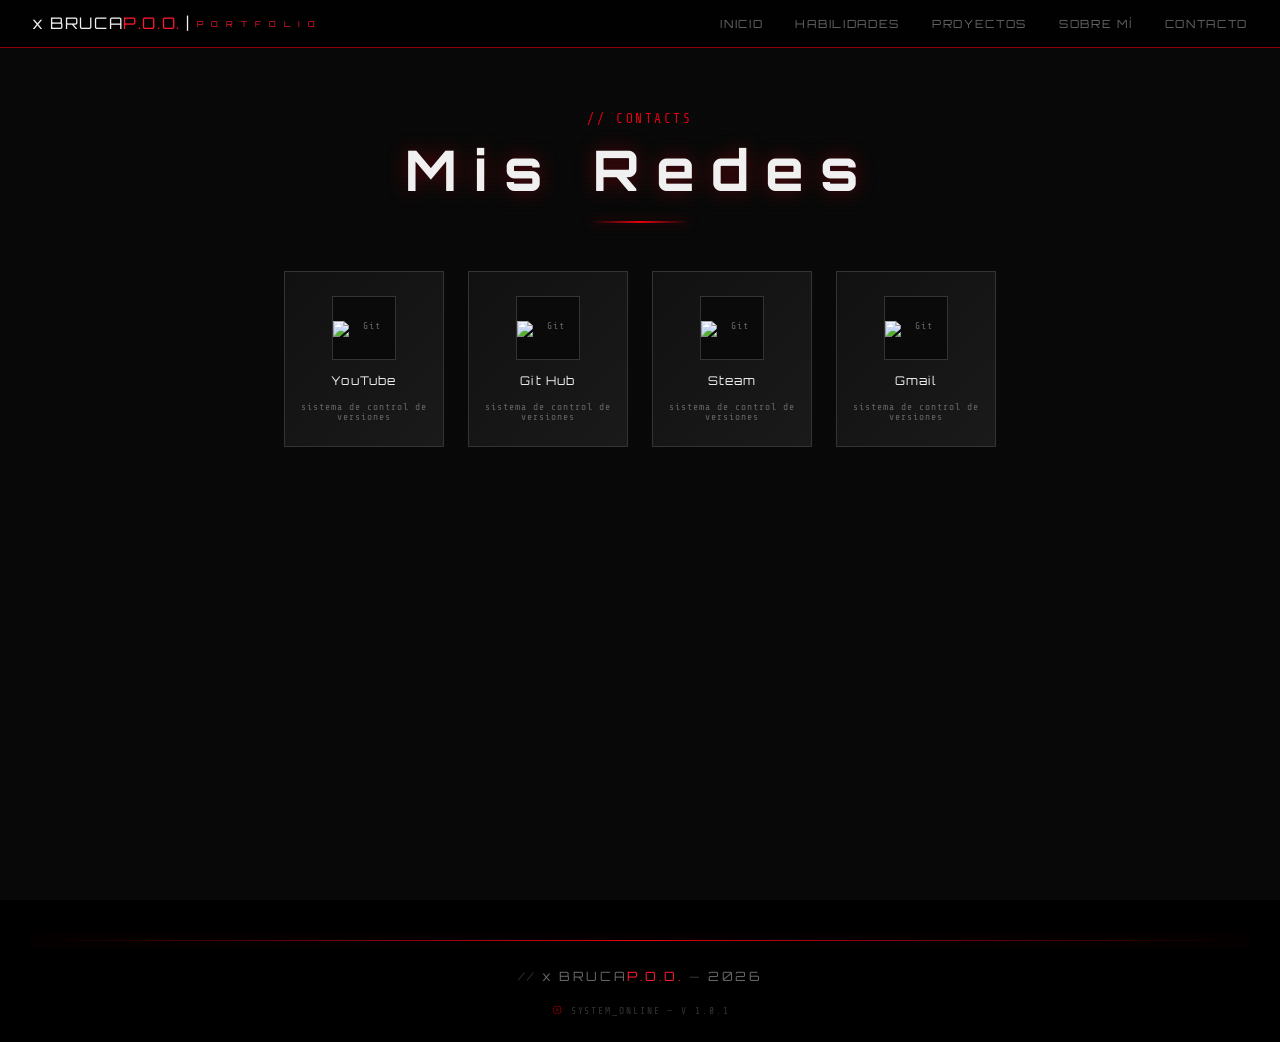
==== commit b969df07: "viaje entre archivos HTML" ====
--- a/Contactos.html
+++ b/Contactos.html
@@ -32,11 +32,11 @@
       <span class="material-symbols-outlined">menu</span>
     </button>
     <ul class="nav-links" id="nav-links">
-      <li><a href="https://xbrucapoo.github.io/Portfoleo-/"      class="nav-link">INICIO</a></li>
-      <li><a href="https://xbrucapoo.github.io/Portfoleo-/"      class="nav-link">HABILIDADES</a></li>
-      <li><a href="https://xbrucapoo.github.io/Portfoleo-/"      class="nav-link">PROYECTOS</a></li>
-      <li><a href="https://xbrucapoo.github.io/Portfoleo-/-mi"   class="nav-link">SOBRE MÍ</a></li>
-      <li><a href="https://xbrucapoo.github.io/Portfoleo-/"      class="nav-link">CONTACTO</a></li>
+      <li><a href="index.html"      class="nav-link">INICIO</a></li>
+      <li><a href="index.html #habilidades" class="nav-link">HABILIDADES</a></li>
+      <li><a href="index.html #proyectos"   class="nav-link">PROYECTOS</a></li>
+      <li><a href="index.html #sobre-mi"    class="nav-link">SOBRE MÍ</a></li>
+      <li><a href="Contactos.html"    class="nav-link">CONTACTO</a></li>
     </ul>
   </nav>
 
@@ -68,7 +68,7 @@
 
       <!-- ——— YouTube ——— -->
       <a class="contact-card mw2-reveal"
-         href="#git-placeholder"
+         href="https://www.youtube.com/@xbrucapoo106"
          target="_blank"
          rel="noopener noreferrer"
          data-level="Intermediate">
@@ -82,7 +82,7 @@
 
       <!-- ——— Git Hub ——— -->
       <a class="contact-card mw2-reveal"
-         href="#git-placeholder"
+         href="https://github.com/xBRUCAPOO"
          target="_blank"
          rel="noopener noreferrer"
          data-level="Intermediate">
@@ -96,7 +96,7 @@
 
       <!-- ——— Steam ——— -->
       <a class="contact-card mw2-reveal"
-         href="#git-placeholder"
+         href="https://steamcommunity.com/id/xBRUCAPOO-AG-105/"
          target="_blank"
          rel="noopener noreferrer"
          data-level="Intermediate">
@@ -108,10 +108,39 @@
         <span class="tipo_de_lenguaje">sistema de control de versiones</span>
       </a>
 
+      <!-- ——— Gmail ——— -->
+      <a class="contact-card mw2-reveal"
+         href="https://mail.google.com/mail/u/0/#drafts?compose=KnqNxqwLVNCDHtzzwhrpCgtZjThRXlmqwRxVcHNvPLxmdthVrgBwkGFDKhJNqxJPtDcZGkfXWhLlkqDNzBjxKjzvMtcJxsgMXpxCrCptdZdVTLtmHmRZspFKgxlMlCNZsGLxWlgBkTxPRtVKDTxnL"
+         target="_blank"
+         rel="noopener noreferrer"
+         data-level="Intermediate">
+        <div class="contact-icon-wrap">
+          <img class="img_comunication" src="https://images.icon-icons.com/2631/PNG/512/gmail_new_logo_icon_159149.png" alt="Git">
+        </div>
+        <p class="contact-name">Gmail</p>
+        <!-- Descripción corta del lenguaje/herramienta -->
+        <span class="tipo_de_lenguaje">sistema de control de versiones</span>
+      </a>
 
     </div>
   </section>
 
   <script src="script.js"></script>
 </body>
+<footer>
+  <!-- FOOTER -->
+  <footer class="footer">
+    <div class="footer-line"></div>
+    <p class="footer-copy">
+      <span class="footer-bracket">// </span>x BRUCA<span class="footer-poo">P.O.O.</span>
+      <span class="footer-bracket"> — </span>2026
+    </p>
+    <p class="footer-bottom">
+      <span class="material-symbols-outlined footer-icon">memory</span>
+      SYSTEM_ONLINE — V 1.0.1
+    </p>
+  </footer>
+
+  <script src="script.js"></script>
+</footer>
 </html>
